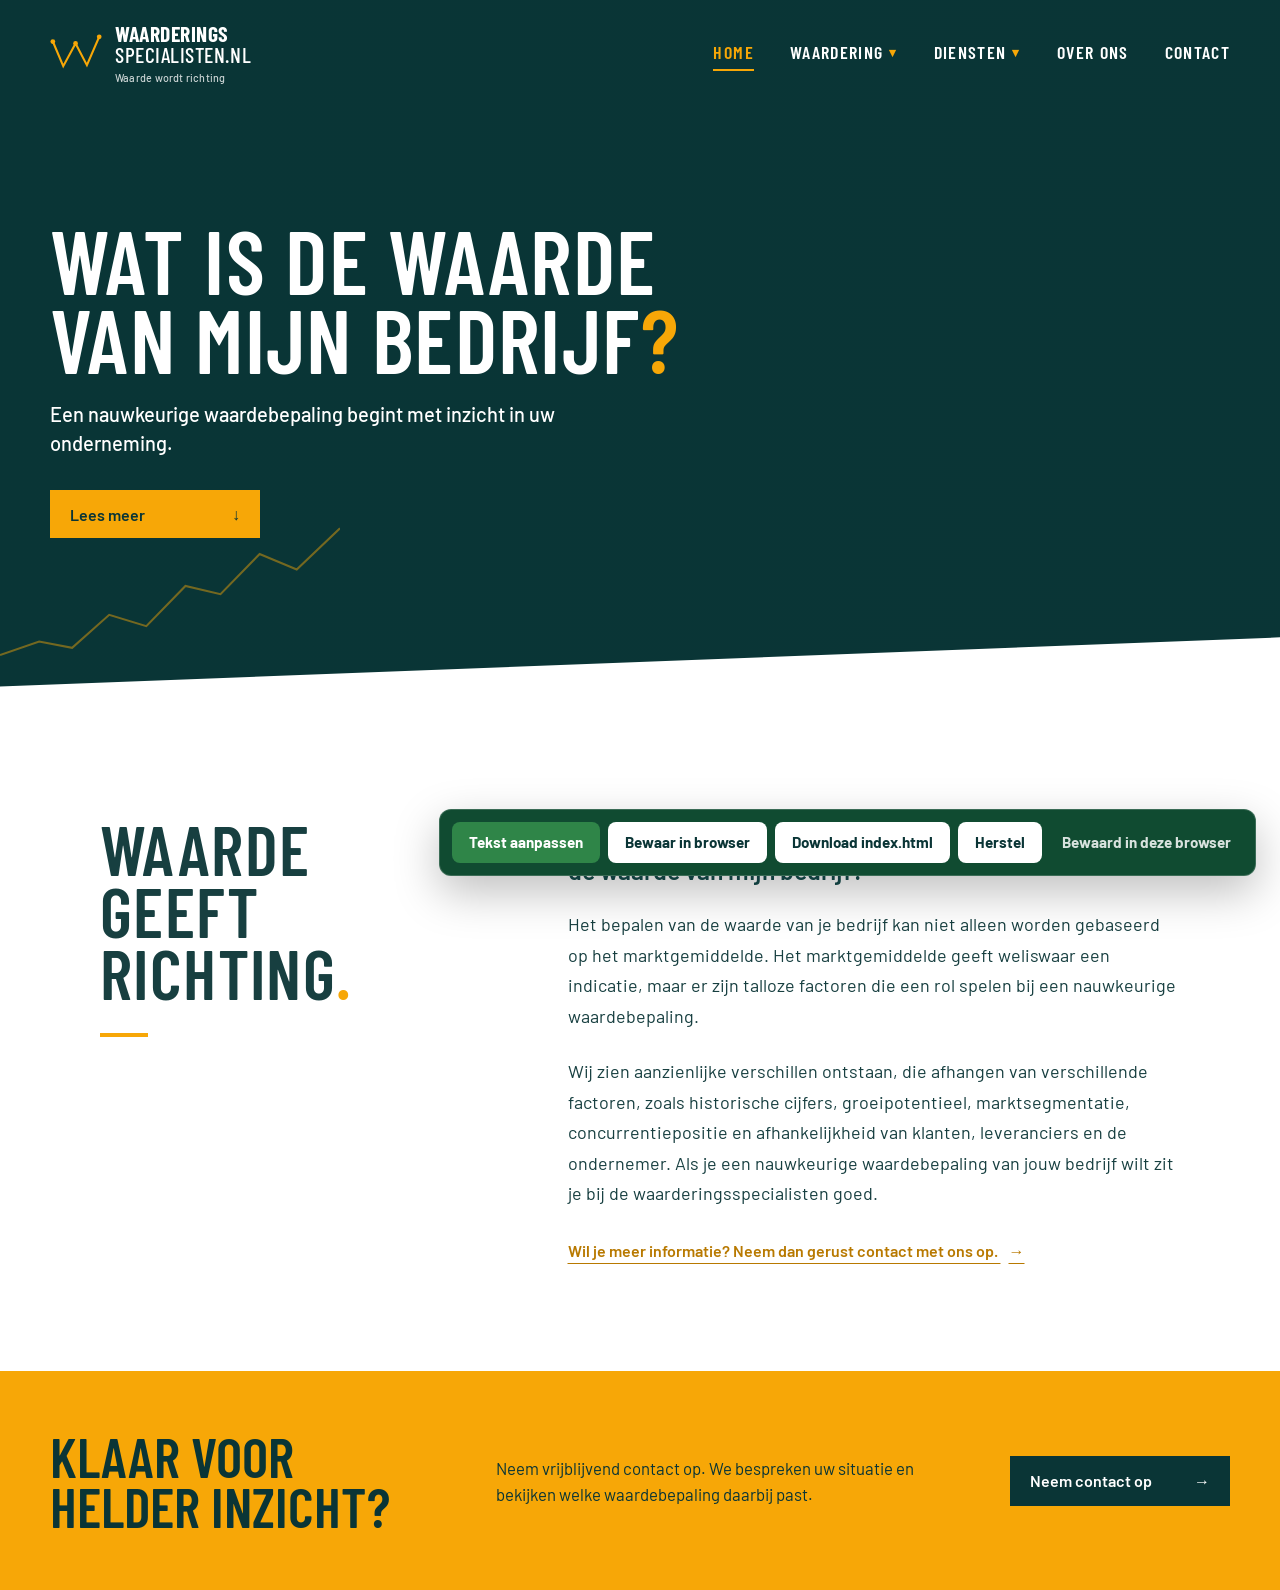
==== index.html @ 6576b776 "Add files via upload" ====
<!doctype html>
<html lang="nl">
<head>
  <meta charset="UTF-8">
  <meta name="viewport" content="width=device-width, initial-scale=1.0">
  <meta name="description" content="Wat is de waarde van mijn bedrijf? Waarderingsspecialisten.nl helpt ondernemers met een nauwkeurige waardebepaling.">
  <title>Waarderingsspecialisten.nl | Wat is de waarde van mijn bedrijf?</title>
  <link rel="preconnect" href="https://fonts.googleapis.com">
  <link rel="preconnect" href="https://fonts.gstatic.com" crossorigin>
  <link href="https://fonts.googleapis.com/css2?family=Barlow:wght@400;500;600;700&family=Barlow+Condensed:wght@500;600;700&display=swap" rel="stylesheet">
  <link rel="stylesheet" href="styles.css">
</head>
<body>
  <header class="site-header">
    <a class="brand" href="#home" aria-label="Waarderingsspecialisten.nl home">
      <svg class="brand-mark" viewBox="0 0 56 42" aria-hidden="true">
        <path d="M3 9 14 35 27 11 39 34 52 4"></path>
        <circle cx="3" cy="9" r="2.5"></circle>
        <circle cx="27" cy="11" r="2.5"></circle>
        <circle cx="52" cy="4" r="2.5"></circle>
      </svg>
      <span class="brand-copy"><strong>WAARDERINGS</strong>SPECIALISTEN.NL<small>Waarde wordt richting</small></span>
    </a>

    <nav class="main-nav" aria-label="Hoofdnavigatie">
      <a class="active" href="#home">Home</a>
      <div class="nav-dropdown">
        <button class="nav-dropdown-toggle" type="button" aria-expanded="false">Waardering <span>▾</span></button>
        <div class="dropdown-menu">
          <a href="aanleiding-waardering.html">Aanleiding waardering</a>
          <a href="waarderen.html">Waarderen</a>
        </div>
      </div>
      <div class="nav-dropdown services-dropdown">
        <button class="nav-dropdown-toggle" type="button" aria-expanded="false">Diensten <span>▾</span></button>
        <div class="dropdown-menu services-menu">
          <div class="submenu-parent">
            <button class="submenu-toggle" type="button" aria-expanded="false">Waardering <span>›</span></button>
            <div class="services-submenu">
              <a href="aanleiding-waardering.html#verkoop">Verkoop onderneming</a>
              <a href="aanleiding-waardering.html#aankoop">Aankoop onderneming</a>
              <a href="aanleiding-waardering.html#overdracht">Bedrijfsoverdracht binnen de familie</a>
              <a href="aanleiding-waardering.html#managementparticipatie">Managementparticipatie</a>
              <a href="aanleiding-waardering.html#echtscheiding">Echtscheiding</a>
              <a href="aanleiding-waardering.html#duurzame-opbrengsten">Duurzame opbrengsten</a>
            </div>
          </div>
          <div class="submenu-parent">
            <button class="submenu-toggle" type="button" aria-expanded="false">Overige diensten <span>›</span></button>
            <div class="services-submenu other-services-submenu">
              <a href="verkoop-onderneming.html">Verkoop onderneming</a>
              <a href="aankoop-onderneming.html">Aankoop onderneming</a>
              <a href="groeiformule-mkb.html">Groeiformule voor het MKB</a>
            </div>
          </div>
          <div class="submenu-parent">
            <button class="submenu-toggle" type="button" aria-expanded="false">Kennissessie <span>›</span></button>
            <div class="services-submenu knowledge-submenu">
              <a href="kennissessie-waardebepaling.html">Waardebepaling</a>
              <a href="kennissessie-verkoop-onderneming.html">Verkoop van onderneming</a>
              <a href="kennissessie-aankoop-onderneming.html">Aankoop van onderneming</a>
              <a href="kennissessie-groeiformule-mkb.html">Groeiformule voor het MKB</a>
            </div>
          </div>
        </div>
      </div>
      <a href="over-ons.html">Over ons</a>
      <a href="#contact">Contact</a>
    </nav>
  </header>

  <main id="home">
    <section class="hero" aria-labelledby="page-title">
      <div class="hero-content">
        <h1 id="page-title">Wat is de waarde<br>van mijn bedrijf<span>?</span></h1>
        <p>Een nauwkeurige waardebepaling begint met inzicht in uw onderneming.</p>
        <a class="hero-button" href="#waardering">Lees meer <span>↓</span></a>
      </div>
      <svg class="hero-chart" viewBox="0 0 330 150" aria-hidden="true"><path d="M0 132 38 119 70 125 106 93 142 104 180 65 214 73 252 34 288 49 330 9"></path></svg>
    </section>

    <section class="valuation" id="waardering">
      <div class="content-grid">
        <div class="section-title">
          <h2>Waarde geeft<br>richting<span>.</span></h2>
          <div class="gold-line"></div>
        </div>

        <div class="text-content">
          <p class="lead">
            Veel ondernemers stellen zich de vraag: "Wat is eigenlijk de waarde van mijn bedrijf?"
          </p>
          <p>
            Het bepalen van de waarde van je bedrijf kan niet alleen worden gebaseerd op het
            marktgemiddelde. Het marktgemiddelde geeft weliswaar een indicatie, maar er zijn talloze
            factoren die een rol spelen bij een nauwkeurige waardebepaling.
          </p>
          <p>
            Wij zien aanzienlijke verschillen ontstaan, die afhangen van verschillende factoren,
            zoals historische cijfers, groeipotentieel, marktsegmentatie, concurrentiepositie en
            afhankelijkheid van klanten, leveranciers en de ondernemer. Als je een nauwkeurige
            waardebepaling van jouw bedrijf wilt zit je bij de waarderingsspecialisten goed.
          </p>
          <a id="contact" class="contact-link" href="mailto:info@waarderingsspecialisten.nl">Wil je meer informatie? Neem dan gerust contact met ons op. <span>→</span></a>
        </div>
      </div>
    </section>

    <section class="contact-band" aria-label="Contact opnemen">
      <div><h2>Klaar voor<br>helder inzicht?</h2></div>
      <p>Neem vrijblijvend contact op. We bespreken uw situatie en bekijken welke waardebepaling daarbij past.</p>
      <a href="mailto:info@waarderingsspecialisten.nl">Neem contact op <span>→</span></a>
    </section>
  </main>
  <script src="script.js"></script>
</body>
</html>
---- styles.css ----
:root {
  --teal: #154c4c;
  --teal-dark: #0a3536;
  --gold: #f7a707;
  --gold-soft: #f2c66d;
  --white: #ffffff;
  --ink: #173f40;
  --body: "Barlow", Arial, sans-serif;
  --display: "Barlow Condensed", "Arial Narrow", sans-serif;
}

* { box-sizing: border-box; }
html { scroll-behavior: smooth; scroll-padding-top: 90px; }
body { margin: 0; min-width: 320px; color: var(--ink); background: var(--white); font-family: var(--body); }

.site-header {
  position: absolute;
  z-index: 10;
  top: 0;
  left: 0;
  right: 0;
  height: 106px;
  display: flex;
  align-items: center;
  justify-content: space-between;
  padding: 0 max(38px, calc((100vw - 1180px) / 2));
}

.brand { display: flex; align-items: center; gap: 12px; color: var(--white); text-decoration: none; }
.brand-mark { width: 53px; fill: none; stroke: var(--gold); stroke-width: 2.2; }
.brand-mark circle { fill: var(--gold); stroke: none; }
.brand-copy { display: flex; flex-direction: column; font: 500 1.35rem/1 var(--display); letter-spacing: .025em; }
.brand-copy strong { font-weight: 700; }
.brand-copy small { margin-top: 7px; color: rgba(255,255,255,.78); font: 500 .67rem/1 var(--body); letter-spacing: .02em; }

.main-nav { display: flex; align-items: center; gap: 36px; }
.main-nav > a, .nav-dropdown-toggle { position: relative; color: var(--white); text-decoration: none; text-transform: uppercase; font: 600 1.12rem/1 var(--display); letter-spacing: .075em; }
.main-nav > a::after, .nav-dropdown-toggle::after { content: ""; position: absolute; left: 0; right: 100%; bottom: -9px; height: 2px; background: var(--gold); transition: right .2s ease; }
.main-nav > a:hover::after, .main-nav > a:focus-visible::after, .main-nav > a.active::after, .nav-dropdown:hover .nav-dropdown-toggle::after, .nav-dropdown:focus-within .nav-dropdown-toggle::after, .nav-dropdown.open .nav-dropdown-toggle::after { right: 0; }
.main-nav a.active { color: var(--gold); }
.nav-dropdown { position: relative; }
.nav-dropdown-toggle { display: flex; align-items: center; gap: 6px; padding: 0; border: 0; background: transparent; cursor: pointer; }
.nav-dropdown-toggle span { color: var(--gold); font-size: .75em; transition: transform .2s ease; }
.nav-dropdown.open .nav-dropdown-toggle span, .nav-dropdown:hover .nav-dropdown-toggle span { transform: rotate(180deg); }
.dropdown-menu { position: absolute; top: calc(100% + 19px); left: -18px; width: 245px; padding: 8px; background: var(--white); box-shadow: 0 16px 42px rgba(3,35,36,.22); opacity: 0; visibility: hidden; transform: translateY(-7px); transition: opacity .18s ease, transform .18s ease, visibility .18s ease; }
.nav-dropdown:hover .dropdown-menu, .nav-dropdown:focus-within .dropdown-menu, .nav-dropdown.open .dropdown-menu { opacity: 1; visibility: visible; transform: translateY(0); }
.dropdown-menu a { display: flex; align-items: center; justify-content: space-between; padding: 13px 12px; color: var(--teal); text-decoration: none; text-transform: none; font: 600 1rem/1.25 var(--body); letter-spacing: 0; }
.dropdown-menu a:hover, .dropdown-menu a:focus-visible { color: var(--white); background: var(--teal); }
.dropdown-menu a::after { content: "→"; color: var(--gold); }
.dropdown-menu .pending { color: #718282; cursor: default; }
.dropdown-menu .pending::after { display: none; }
.dropdown-menu small { font-size: .65rem; font-weight: 500; }
.services-menu { left: -60px; width: 265px; }
.services-dropdown.open > .services-menu, .services-dropdown:hover > .services-menu, .services-dropdown:focus-within > .services-menu { opacity: 1; visibility: visible; transform: translateY(0); }
.submenu-parent { position: relative; }
.submenu-toggle { display: flex; align-items: center; justify-content: space-between; width: 100%; padding: 13px 12px; border: 0; color: var(--teal); background: transparent; cursor: pointer; font: 600 1rem/1.25 var(--body); text-align: left; }
.submenu-toggle span { color: var(--gold); font-size: 1.25rem; transition: transform .2s ease; }
.submenu-toggle:hover, .submenu-toggle:focus-visible, .submenu-parent.submenu-open > .submenu-toggle { color: var(--white); background: var(--teal); }
.submenu-parent.submenu-open > .submenu-toggle span { transform: translateX(3px); }
.services-submenu { position: absolute; z-index: 2; top: -8px; left: calc(100% + 8px); width: 330px; padding: 8px; background: var(--teal-dark); box-shadow: 0 16px 42px rgba(3,35,36,.28); opacity: 0; visibility: hidden; transform: translateX(-8px); transition: opacity .18s ease, transform .18s ease, visibility .18s ease; }
.submenu-parent:hover .services-submenu, .submenu-parent:focus-within .services-submenu, .submenu-parent.submenu-open .services-submenu { opacity: 1; visibility: visible; transform: translateX(0); }
.services-submenu a { color: var(--white); }
.services-submenu a:hover, .services-submenu a:focus-visible { color: var(--teal-dark); background: var(--gold); }
.services-submenu a::after { color: var(--gold); }
.services-submenu a:hover::after, .services-submenu a:focus-visible::after { color: var(--teal-dark); }
.services-submenu .future-link { color: var(--white); cursor: default; }
.services-submenu .future-link::after { display: none; }
.services-submenu .future-link:hover, .services-submenu .future-link:focus-visible { color: var(--white); background: transparent; }
.dropdown-menu .menu-text-item { color: var(--teal); }

.hero {
  min-height: 700px;
  position: relative;
  display: flex;
  align-items: center;
  overflow: hidden;
  color: var(--white);
  background-color: var(--teal-dark);
  background-image: linear-gradient(90deg, rgba(9,53,54,.94) 0%, rgba(9,53,54,.74) 42%, rgba(9,53,54,.22) 74%), url("assets/hero-advisory.png");
  background-size: cover;
  background-position: center;
}
.hero::after { content: ""; position: absolute; z-index: 2; left: -2%; right: -2%; bottom: -54px; height: 92px; background: var(--white); transform: rotate(-2.2deg); }
.hero-content { position: relative; z-index: 3; width: min(1180px, calc(100% - 76px)); margin: 58px auto 0; }
.hero h1 { max-width: 730px; margin: 0 0 22px; font: 600 clamp(4.8rem, 7vw, 7.2rem)/.88 var(--display); text-transform: uppercase; letter-spacing: .015em; }
.hero h1 span { color: var(--gold); }
.hero p { max-width: 510px; margin: 0 0 32px; font-size: 1.26rem; line-height: 1.45; font-weight: 500; }
.hero-button { display: inline-flex; align-items: center; justify-content: space-between; min-width: 210px; padding: 14px 20px; color: var(--teal-dark); background: var(--gold); text-decoration: none; font-weight: 600; transition: transform .2s ease, background .2s ease; }
.hero-button:hover, .hero-button:focus-visible { transform: translateY(-2px); background: var(--gold-soft); }
.hero-chart { position: absolute; z-index: 1; left: 0; bottom: 26px; width: 340px; opacity: .45; }
.hero-chart path { fill: none; stroke: var(--gold); stroke-width: 2; }

.valuation { padding: 118px 0 110px; background: var(--white); }
.content-grid { display: grid; grid-template-columns: .75fr 1.25fr; gap: 100px; width: min(1080px, calc(100% - 76px)); margin: 0 auto; }
.section-title h2 { margin: 0; font: 600 clamp(3.8rem, 5.4vw, 5.5rem)/.9 var(--display); text-transform: uppercase; letter-spacing: .02em; }
.section-title h2 span { color: var(--gold); }
.gold-line { width: 48px; height: 4px; margin-top: 28px; background: var(--gold); }
.text-content { max-width: 680px; }
.text-content p { margin: 0 0 25px; font-size: 1.12rem; line-height: 1.7; }
.text-content .lead { margin-bottom: 22px; color: var(--teal); font-size: 1.55rem; line-height: 1.4; font-weight: 600; }
.contact-link { display: inline-block; margin-top: 8px; color: #b87900; font-weight: 600; text-decoration: underline; text-decoration-thickness: 1px; text-underline-offset: 6px; }
.contact-link span { margin-left: 8px; }

.about-story {
  position: relative;
  overflow: hidden;
  padding: 122px 38px 116px;
  background: #f8faf8;
}
.about-story::before {
  content: "";
  position: absolute;
  left: -90px;
  top: 76px;
  width: 290px;
  height: 290px;
  border: 2px solid rgba(247,167,7,.35);
  transform: rotate(12deg);
}
.about-story-grid, .founder-grid {
  position: relative;
  z-index: 1;
  display: grid;
  grid-template-columns: 1.08fr .92fr;
  gap: 78px;
  align-items: center;
  width: min(1180px, 100%);
  margin: 0 auto;
}
.about-kicker {
  margin: 0 0 18px;
  color: var(--gold);
  font: 700 .86rem/1 var(--body);
  letter-spacing: .18em;
  text-transform: uppercase;
}
.about-copy h1, .about-copy h2, .founder-copy h2 {
  margin: 0 0 24px;
  color: var(--teal);
  font: 600 clamp(3.6rem, 5.2vw, 5.4rem)/.9 var(--display);
  letter-spacing: .02em;
  text-transform: uppercase;
}
.about-copy h1 span, .about-copy h2 span, .founder-copy h2 span { color: var(--gold); }
.about-subtitle {
  margin: 0 0 28px;
  color: var(--teal-dark);
  font-size: 1.42rem;
  line-height: 1.45;
}
.about-copy p:not(.about-kicker):not(.about-subtitle), .founder-copy p:not(.about-kicker) {
  margin: 0 0 22px;
  font-size: 1.1rem;
  line-height: 1.72;
}
.about-copy p:last-child, .founder-copy p:last-child { margin-bottom: 0; }
.about-photo, .founder-photo {
  position: relative;
  margin: 0;
}
.about-photo::before, .founder-photo::before {
  content: "";
  position: absolute;
  inset: 24px -18px -18px 24px;
  z-index: -1;
  background: var(--gold);
}
.about-photo img, .founder-photo img {
  display: block;
  width: 100%;
  aspect-ratio: 16 / 9;
  object-fit: cover;
  border-radius: 22px;
  box-shadow: 0 24px 60px rgba(6,38,39,.16);
}
.founder-story {
  position: relative;
  overflow: hidden;
  padding: 116px 38px 124px;
  color: var(--white);
  background: var(--teal-dark);
}
.founder-story::after {
  content: "";
  position: absolute;
  right: -105px;
  bottom: -135px;
  width: 420px;
  height: 260px;
  border: 2px solid rgba(247,167,7,.42);
  transform: rotate(-10deg);
}
.founder-grid { grid-template-columns: .92fr 1.08fr; }
.founder-copy h2 { color: var(--white); }
.founder-copy p:not(.about-kicker) { color: rgba(255,255,255,.86); }
.founder-photo::before { inset: -18px 24px 24px -18px; }

.edit-toolbar {
  position: fixed;
  right: 24px;
  bottom: 24px;
  z-index: 100;
  display: flex;
  align-items: center;
  flex-wrap: wrap;
  gap: 8px;
  max-width: calc(100vw - 48px);
  padding: 12px;
  border: 1px solid rgba(255,255,255,.18);
  border-radius: 12px;
  background: #104b31;
  box-shadow: 0 16px 45px rgba(0,0,0,.25);
  backdrop-filter: blur(10px);
}
.edit-toolbar button {
  border: 0;
  border-radius: 8px;
  padding: 13px 17px;
  color: var(--teal-dark);
  background: var(--white);
  font: 700 .95rem/1 var(--body);
  cursor: pointer;
}
.edit-toolbar .edit-toggle {
  color: var(--white);
  background: #2f8548;
}
.edit-toolbar button.secondary {
  color: var(--teal-dark);
  background: var(--white);
}
.edit-toolbar button:hover, .edit-toolbar button:focus-visible {
  transform: translateY(-1px);
}
.edit-status {
  padding: 0 12px;
  color: rgba(255,255,255,.84);
  font-size: .95rem;
  font-weight: 700;
  white-space: nowrap;
}
body.edit-mode [data-edit-key] {
  outline: 2px dashed rgba(247,167,7,.78);
  outline-offset: 6px;
  cursor: text;
}
body.edit-mode [data-edit-key]:focus {
  outline-style: solid;
  background: rgba(247,167,7,.08);
}
body.edit-mode .edit-toolbar .edit-toggle {
  color: var(--white);
  background: #2f8548;
}

.contact-band { display: grid; grid-template-columns: .85fr 1fr auto; align-items: center; gap: 65px; padding: 60px max(38px, calc((100vw - 1180px) / 2)); color: var(--teal-dark); background: var(--gold); }
.contact-band h2 { margin: 0; font: 600 3.5rem/.88 var(--display); text-transform: uppercase; }
.contact-band p { max-width: 470px; margin: 0; font-size: 1.05rem; line-height: 1.55; }
.contact-band > a { display: inline-flex; justify-content: space-between; gap: 34px; min-width: 220px; padding: 15px 20px; color: var(--white); background: var(--teal-dark); text-decoration: none; font-weight: 600; }

/* Aanleiding waardering */
.subpage .site-header { position: relative; background: var(--teal-dark); }
.subpage .brand { flex-shrink: 0; }
.subpage .nav-dropdown-toggle.active { color: var(--gold); }
.reason-intro { position: relative; overflow: hidden; padding: 105px 38px 115px; color: var(--white); background: var(--teal); }
.reason-intro::before { content: ""; position: absolute; right: -70px; bottom: -135px; width: 520px; height: 320px; opacity: .16; border: 2px solid var(--gold); transform: rotate(-12deg); }
.reason-intro-inner { position: relative; z-index: 1; width: min(980px, 100%); margin: 0 auto; }
.reason-intro h1 { margin: 0 0 35px; color: var(--gold); font: 600 clamp(4rem, 6vw, 6rem)/.92 var(--display); text-transform: uppercase; letter-spacing: .02em; }
.reason-intro p { max-width: 900px; margin: 0; font-size: clamp(1.25rem, 2vw, 1.65rem); line-height: 1.55; }
.reasons { background: var(--white); }
.reason-row { padding: 76px 38px; }
.reason-row.dark { color: var(--white); background: var(--teal); }
.reason-row.light { color: var(--ink); background: var(--white); }
.reason-row-inner { display: grid; grid-template-columns: 180px 1fr; gap: 55px; align-items: start; width: min(1040px, 100%); margin: 0 auto; }
.reason-number { color: var(--gold); font: 500 6rem/.8 var(--display); opacity: .9; }
.reason-copy h2 { margin: 0 0 20px; font: 600 clamp(2.5rem, 4vw, 4rem)/.95 var(--display); text-transform: uppercase; letter-spacing: .015em; }
.reason-copy p { max-width: 790px; margin: 0; font-size: 1.18rem; line-height: 1.65; }
.reason-row.light .reason-copy h2 { color: var(--teal); }
.reason-row.dark .reason-copy h2 { color: var(--gold); }
.reason-row:nth-child(even) .reason-row-inner { grid-template-columns: 1fr 180px; }
.reason-row:nth-child(even) .reason-number { grid-column: 2; grid-row: 1; text-align: right; }
.reason-row:nth-child(even) .reason-copy { grid-column: 1; grid-row: 1; }
.subpage-footer { display: grid; grid-template-columns: 1fr auto; align-items: center; gap: 40px; padding: 55px max(38px, calc((100vw - 1040px) / 2)); color: var(--teal-dark); background: var(--gold); }
.subpage-footer h2 { margin: 0; font: 600 3.2rem/.9 var(--display); text-transform: uppercase; }
.subpage-footer a { display: inline-flex; gap: 32px; padding: 15px 20px; color: var(--white); background: var(--teal-dark); text-decoration: none; font-weight: 600; }

/* Waarderen */
.valuing-intro { position: relative; overflow: hidden; padding: 105px 38px 115px; background: var(--white); }
.valuing-intro::after { content: ""; position: absolute; left: -110px; bottom: -150px; width: 430px; height: 260px; opacity: .1; border: 2px solid var(--gold); transform: rotate(12deg); }
.valuing-grid { position: relative; z-index: 1; display: grid; grid-template-columns: 1fr 1fr; gap: 82px; align-items: center; width: min(1180px, 100%); margin: 0 auto; }
.valuing-copy h1 { margin: 0 0 27px; color: var(--teal); font: 600 clamp(4.2rem, 6vw, 6rem)/.92 var(--display); text-transform: uppercase; letter-spacing: .02em; }
.valuing-copy h1 span { color: var(--gold); }
.valuing-copy .gold-line { margin: 0 0 32px; }
.valuing-copy p { margin: 0 0 24px; font-size: 1.08rem; line-height: 1.68; }
.valuing-copy p:last-of-type { margin-bottom: 0; }
.dcf-link { color: #ad7300; font-weight: 600; text-decoration: underline; text-decoration-thickness: 2px; text-underline-offset: 4px; }
.dcf-link:hover, .dcf-link:focus-visible { color: var(--teal); }
.valuing-image { position: relative; }
.valuing-image::before { content: ""; position: absolute; z-index: -1; left: 24px; right: -20px; top: 24px; bottom: -20px; background: var(--gold); }
.valuing-image img { display: block; width: 100%; aspect-ratio: 4 / 3; object-fit: cover; }
.image-caption { display: block; margin-top: 30px; color: #667878; font-size: .82rem; }
.why-valuing { position: relative; padding: 105px 38px 110px; background-image: linear-gradient(rgba(255,255,255,.92), rgba(255,255,255,.92)), url("assets/hero-advisory.png"); background-size: cover; background-position: center; }
.why-valuing::before { content: ""; position: absolute; inset: 20px; border: 1px solid rgba(21,76,76,.12); pointer-events: none; }
.why-valuing-inner { position: relative; width: min(980px, 100%); margin: 0 auto; }
.why-valuing h2 { margin: 0; color: var(--teal); font: 600 clamp(3.8rem, 5vw, 5.2rem)/.92 var(--display); text-align: center; text-transform: uppercase; }
.why-valuing h2 span { color: var(--gold); }
.why-valuing .gold-line { margin: 27px auto 42px; }
.why-valuing p { margin: 0 0 27px; font-size: 1.18rem; line-height: 1.7; }
.why-valuing p:last-child { margin-bottom: 0; }
.why-valuing a { color: #9b6800; font-weight: 600; text-decoration: underline; text-decoration-thickness: 2px; text-underline-offset: 4px; }
.why-valuing a:hover, .why-valuing a:focus-visible { color: var(--teal); }
.reason-row { scroll-margin-top: 100px; }
.dcf-section { scroll-margin-top: 90px; overflow: hidden; color: var(--ink); background: var(--white); }
.dcf-heading { display: flex; align-items: flex-end; justify-content: space-between; gap: 50px; padding: 85px max(38px, calc((100vw - 1180px) / 2)); color: var(--white); background: var(--teal-dark); }
.dcf-section h2 { max-width: 760px; margin: 0; font: 600 clamp(4rem, 6vw, 6.2rem)/.86 var(--display); text-transform: uppercase; letter-spacing: .015em; }
.dcf-section h2 span { color: var(--gold); }
.back-to-intro { display: inline-flex; align-items: center; gap: 12px; flex: 0 0 auto; padding: 15px 19px; color: var(--teal-dark); background: var(--gold); font-weight: 600; text-decoration: none; transition: transform .2s ease, background .2s ease; }
.back-to-intro:hover, .back-to-intro:focus-visible { transform: translateY(-2px); background: var(--gold-soft); }
.back-to-intro span { font-size: 1.2rem; }
.dcf-story { display: grid; grid-template-columns: 1fr 1fr; gap: 82px; align-items: center; width: min(1180px, calc(100% - 76px)); margin: 0 auto; padding: 105px 0; }
.dcf-story-two { background: #eef3f2; box-shadow: 0 0 0 100vmax #eef3f2; clip-path: inset(0 -100vmax); }
.dcf-copy { position: relative; z-index: 1; }
.dcf-number { margin: 0 0 12px !important; color: var(--gold); font: 500 4.8rem/.75 var(--display); }
.dcf-copy h3 { margin: 0; color: var(--teal); font: 600 clamp(2.8rem, 4.2vw, 4.2rem)/.92 var(--display); text-transform: uppercase; letter-spacing: .015em; }
.dcf-copy .gold-line { margin: 24px 0 32px; }
.dcf-copy p { margin: 0 0 22px; font-size: 1.08rem; line-height: 1.65; }
.dcf-copy p:last-child { margin-bottom: 0; }
.dcf-image { position: relative; z-index: 1; margin: 0; }
.dcf-image::before { content: ""; position: absolute; z-index: -1; top: 22px; left: 22px; right: -18px; bottom: -18px; background: var(--gold); }
.dcf-story-two .dcf-image::before { left: -18px; right: 22px; }
.dcf-image img { display: block; width: 100%; aspect-ratio: 4 / 3; object-fit: cover; }
.dcf-return { display: flex; justify-content: center; padding: 42px 38px; background: var(--gold); }
.dcf-return a { display: inline-flex; align-items: center; gap: 12px; color: var(--white); background: var(--teal-dark); padding: 15px 20px; font-weight: 600; text-decoration: none; }
.dcf-return a:hover, .dcf-return a:focus-visible { color: var(--gold); }

/* Verkoop onderneming */
.sale-intro { position: relative; overflow: hidden; padding: 105px 38px 120px; background: var(--white); }
.sale-intro::after { content: ""; position: absolute; left: -120px; bottom: -175px; width: 460px; height: 280px; border: 2px solid var(--gold); opacity: .1; transform: rotate(12deg); }
.sale-intro-grid { position: relative; z-index: 1; display: grid; grid-template-columns: 1fr 1fr; gap: 82px; align-items: center; width: min(1180px, 100%); margin: 0 auto; }
.sale-copy h1 { margin: 0; color: var(--teal); font: 600 clamp(4.2rem, 6vw, 6rem)/.88 var(--display); text-transform: uppercase; letter-spacing: .015em; }
.sale-copy h1 span { color: var(--gold); }
.sale-copy .gold-line { margin: 27px 0 34px; }
.sale-copy p { margin: 0 0 23px; font-size: 1.08rem; line-height: 1.66; }
.sale-copy p:last-child { margin-bottom: 0; }
.sale-copy .straval-link { color: var(--teal); font-weight: 600; text-decoration-color: var(--gold); text-decoration-thickness: 2px; text-underline-offset: 4px; }
.sale-copy .straval-link:hover, .sale-copy .straval-link:focus-visible { color: #a16b00; }
.sale-image { position: relative; z-index: 1; margin: 0; }
.sale-image::before { content: ""; position: absolute; z-index: -1; left: 24px; right: -20px; top: 24px; bottom: 32px; background: var(--gold); }
.sale-image img { display: block; width: 100%; aspect-ratio: 4 / 3; object-fit: cover; }
.sale-image figcaption { margin-top: 29px; color: #667878; font-size: .82rem; }
.sale-process { padding: 110px 38px 115px; color: var(--white); background: var(--teal-dark); }
.sale-process-heading { display: grid; grid-template-columns: .8fr 1.2fr; gap: 90px; align-items: start; width: min(1080px, 100%); margin: 0 auto 75px; }
.sale-process-heading h2 { margin: 0; font: 600 clamp(3.8rem, 5.3vw, 5.4rem)/.88 var(--display); text-transform: uppercase; letter-spacing: .015em; }
.sale-process-heading h2 span { color: var(--gold); }
.sale-process-heading p { margin: 0; color: rgba(255,255,255,.86); font-size: 1.18rem; line-height: 1.7; }
.process-timeline { position: relative; width: min(940px, 100%); margin: 0 auto; padding: 0; list-style: none; }
.process-timeline::before { content: ""; position: absolute; top: 0; bottom: 0; left: 50px; width: 2px; background: rgba(247,167,7,.42); }
.process-timeline li { position: relative; display: grid; grid-template-columns: 125px 1fr; gap: 35px; padding: 38px 0 42px; border-bottom: 1px solid rgba(255,255,255,.14); }
.process-timeline li:last-child { border-bottom: 0; }
.process-number { position: relative; z-index: 1; display: grid; place-items: center; width: 102px; height: 102px; color: var(--teal-dark); background: var(--gold); font: 600 2rem/1 var(--display); }
.process-timeline h3 { margin: 0 0 13px; color: var(--gold); font: 600 clamp(2.1rem, 3.4vw, 3.2rem)/.95 var(--display); text-transform: uppercase; letter-spacing: .02em; }
.process-timeline p { max-width: 760px; margin: 0; color: rgba(255,255,255,.86); font-size: 1.08rem; line-height: 1.65; }
.growth-page .sale-copy h1 { font-size: clamp(3.7rem, 5.6vw, 5.55rem); }

/* Kennissessie waardebepaling */
.session-page .sale-copy h1 { font-size: clamp(3.6rem, 5.4vw, 5.35rem); }
.session-intro-link { color: var(--teal); font-weight: 600; text-decoration-color: var(--gold); text-decoration-thickness: 2px; text-underline-offset: 4px; }
.session-intro-link:hover, .session-intro-link:focus-visible { color: #a16b00; }
.session-details { padding: 105px 38px; color: var(--white); background: var(--teal-dark); }
.session-details-grid { display: grid; grid-template-columns: 1fr 1fr; gap: 90px; width: min(1080px, 100%); margin: 0 auto; }
.session-detail { padding-top: 25px; border-top: 3px solid var(--gold); }
.session-detail h2 { margin: 0 0 24px; color: var(--gold); font: 600 clamp(2.8rem, 4.5vw, 4.4rem)/.92 var(--display); text-transform: uppercase; letter-spacing: .02em; }
.session-detail p { margin: 0; color: rgba(255,255,255,.88); font-size: 1.16rem; line-height: 1.7; }
.session-detail a { color: var(--gold); font-weight: 600; text-underline-offset: 4px; }
.session-detail a:hover, .session-detail a:focus-visible { color: var(--gold-soft); }
.session-register { display: flex; align-items: center; justify-content: space-between; gap: 45px; padding: 62px max(38px, calc((100vw - 1080px) / 2)); color: var(--teal-dark); background: var(--gold); }
.session-register h2 { margin: 0 0 8px; font: 600 clamp(2.7rem, 4.2vw, 4.2rem)/.92 var(--display); text-transform: uppercase; }
.session-register p { margin: 0; font-size: 1.08rem; line-height: 1.55; }
.session-register-button { flex: 0 0 auto; display: inline-flex; align-items: center; justify-content: center; min-width: 170px; padding: 16px 24px; border: 2px solid var(--teal-dark); color: var(--white); background: var(--teal-dark); font-weight: 700; text-decoration: none; transition: color .2s ease, background .2s ease, transform .2s ease; }
.session-register-button:hover, .session-register-button:focus-visible { color: var(--teal-dark); background: transparent; transform: translateY(-2px); }

@media (max-width: 1350px) and (min-width: 981px) {
  .services-submenu { right: calc(100% + 8px); left: auto; transform: translateX(8px); }
  .submenu-parent:hover .services-submenu, .submenu-parent:focus-within .services-submenu, .submenu-parent.submenu-open .services-submenu { transform: translateX(0); }
}

@media (max-width: 980px) {
  .site-header { height: auto; min-height: 100px; align-items: flex-start; flex-direction: column; gap: 20px; padding-top: 24px; }
  .main-nav { flex-wrap: wrap; gap: 15px 25px; }
  .dropdown-menu { left: 0; }
  .hero { min-height: 760px; padding-top: 130px; background-position: 62% center; }
  .content-grid { grid-template-columns: 1fr; gap: 45px; }
  .about-story-grid, .founder-grid { grid-template-columns: 1fr; gap: 52px; }
  .founder-photo { grid-row: 2; }
  .founder-copy { grid-row: 1; }
  .contact-band { grid-template-columns: 1fr; gap: 25px; }
  .contact-band > a { width: fit-content; }
  .subpage .site-header { padding-bottom: 24px; }
  .reason-intro { padding-top: 90px; }
  .valuing-grid, .dcf-story { grid-template-columns: 1fr; }
  .sale-intro-grid, .sale-process-heading { grid-template-columns: 1fr; }
  .session-details-grid { grid-template-columns: 1fr; gap: 60px; }
  .valuing-grid { gap: 65px; }
  .sale-intro-grid { gap: 65px; }
  .sale-process-heading { gap: 35px; }
  .dcf-heading { align-items: flex-start; flex-direction: column; }
  .dcf-story { gap: 58px; }
  .dcf-story-two .dcf-copy { grid-row: 1; }
  .dcf-story-two .dcf-image { grid-row: 2; }
  .why-valuing { padding-top: 90px; }
}

@media (max-width: 620px) {
  .site-header { padding: 18px; }
  .brand-mark { width: 42px; }
  .brand-copy { font-size: 1.05rem; }
  .main-nav { gap: 13px 18px; }
  .main-nav > a, .nav-dropdown-toggle { font-size: .94rem; }
  .dropdown-menu { position: fixed; z-index: 50; top: 142px; left: 18px; right: 18px; width: auto; }
  .services-menu { max-height: calc(100vh - 162px); overflow-y: auto; }
  .services-submenu { position: static; width: auto; max-height: 0; padding: 0 8px; box-shadow: none; opacity: 1; visibility: visible; overflow: hidden; transform: none; transition: max-height .25s ease, padding .25s ease; }
  .submenu-parent:hover .services-submenu, .submenu-parent:focus-within .services-submenu { max-height: 0; padding-top: 0; padding-bottom: 0; }
  .submenu-parent.submenu-open .services-submenu { max-height: 460px; padding-top: 8px; padding-bottom: 8px; }
  .submenu-parent.submenu-open > .submenu-toggle span { transform: rotate(90deg); }
  .hero { min-height: 690px; background-position: 67% center; }
  .hero-content { width: calc(100% - 36px); margin-top: 90px; }
  .hero h1 { font-size: 4rem; }
  .hero p { max-width: 310px; font-size: 1.05rem; }
  .valuation { padding: 80px 0 75px; }
  .content-grid { width: calc(100% - 36px); }
  .section-title h2 { font-size: 3.7rem; }
  .text-content .lead { font-size: 1.3rem; }
  .text-content p { font-size: 1rem; }
  .contact-band { padding: 48px 18px; }
  .contact-band h2 { font-size: 3rem; }
  .about-story, .founder-story { padding: 78px 18px 86px; }
  .about-copy h1, .about-copy h2, .founder-copy h2 { font-size: clamp(2.65rem, 8vw, 3.15rem); }
  .about-subtitle { font-size: 1.2rem; }
  .about-copy p:not(.about-kicker):not(.about-subtitle), .founder-copy p:not(.about-kicker) { font-size: 1rem; }
  .about-photo::before, .founder-photo::before { inset: 14px -10px -10px 14px; }
  .founder-photo::before { inset: -10px 14px 14px -10px; }
  .reason-intro { padding: 75px 18px 82px; }
  .reason-intro h1 { font-size: 3.7rem; }
  .reason-intro p { font-size: 1.12rem; }
  .reason-row { padding: 58px 18px; }
  .reason-row-inner, .reason-row:nth-child(even) .reason-row-inner { grid-template-columns: 1fr; gap: 24px; }
  .reason-row:nth-child(even) .reason-number, .reason-row:nth-child(even) .reason-copy { grid-column: 1; grid-row: auto; text-align: left; }
  .reason-number { font-size: 4.5rem; }
  .reason-copy h2 { font-size: 2.8rem; }
  .reason-copy p { font-size: 1.05rem; }
  .subpage-footer { grid-template-columns: 1fr; padding: 45px 18px; }
  .subpage-footer h2 { font-size: 2.7rem; }
  .valuing-intro { padding: 74px 18px 90px; }
  .valuing-grid { gap: 48px; }
  .valuing-copy h1 { font-size: 3.8rem; }
  .valuing-copy p { font-size: 1rem; }
  .valuing-image::before { left: 12px; right: -10px; top: 12px; bottom: -10px; }
  .why-valuing { padding: 75px 18px 80px; }
  .why-valuing::before { inset: 10px; }
  .why-valuing h2 { font-size: 3.5rem; text-align: left; }
  .why-valuing .gold-line { margin-left: 0; }
  .why-valuing p { font-size: 1.05rem; }
  .dcf-heading { gap: 30px; padding: 65px 18px; }
  .dcf-section h2 { font-size: 3.55rem; }
  .back-to-intro { width: 100%; justify-content: space-between; }
  .dcf-story { width: calc(100% - 36px); padding: 78px 0; gap: 46px; }
  .dcf-number { font-size: 4rem; }
  .dcf-copy h3 { font-size: 3rem; }
  .dcf-copy p { font-size: 1rem; }
  .dcf-image::before { top: 12px; left: 12px; right: -9px; bottom: -9px; }
  .dcf-story-two .dcf-image::before { left: -9px; right: 12px; }
  .dcf-return { padding: 35px 18px; }
  .sale-intro { padding: 74px 18px 90px; }
  .session-page .sale-copy h1 { font-size: clamp(2.6rem, 13vw, 3.6rem); }
  .session-details { padding: 78px 18px; }
  .session-register { align-items: flex-start; flex-direction: column; padding: 54px 18px; }
  .sale-intro-grid { gap: 48px; }
  .sale-copy h1 { font-size: 3.75rem; }
  .sale-copy p { font-size: 1rem; }
  .sale-image::before { left: 12px; right: -10px; top: 12px; bottom: 25px; }
  .sale-process { padding: 78px 18px 82px; }
  .sale-process-heading { margin-bottom: 45px; }
  .sale-process-heading h2 { font-size: 3.5rem; }
  .sale-process-heading p { font-size: 1.05rem; }
  .process-timeline::before { left: 34px; }
  .process-timeline li { grid-template-columns: 72px 1fr; gap: 20px; padding: 28px 0 33px; }
  .process-timeline li > div { min-width: 0; }
  .process-number { width: 70px; height: 70px; font-size: 1.55rem; }
  .process-timeline h3 { overflow-wrap: anywhere; font-size: clamp(1.95rem, 8vw, 2.35rem); }
  .process-timeline p { font-size: 1rem; }
}

@media (prefers-reduced-motion: reduce) {
  html { scroll-behavior: auto; }
  *, *::before, *::after { transition: none !important; }
}
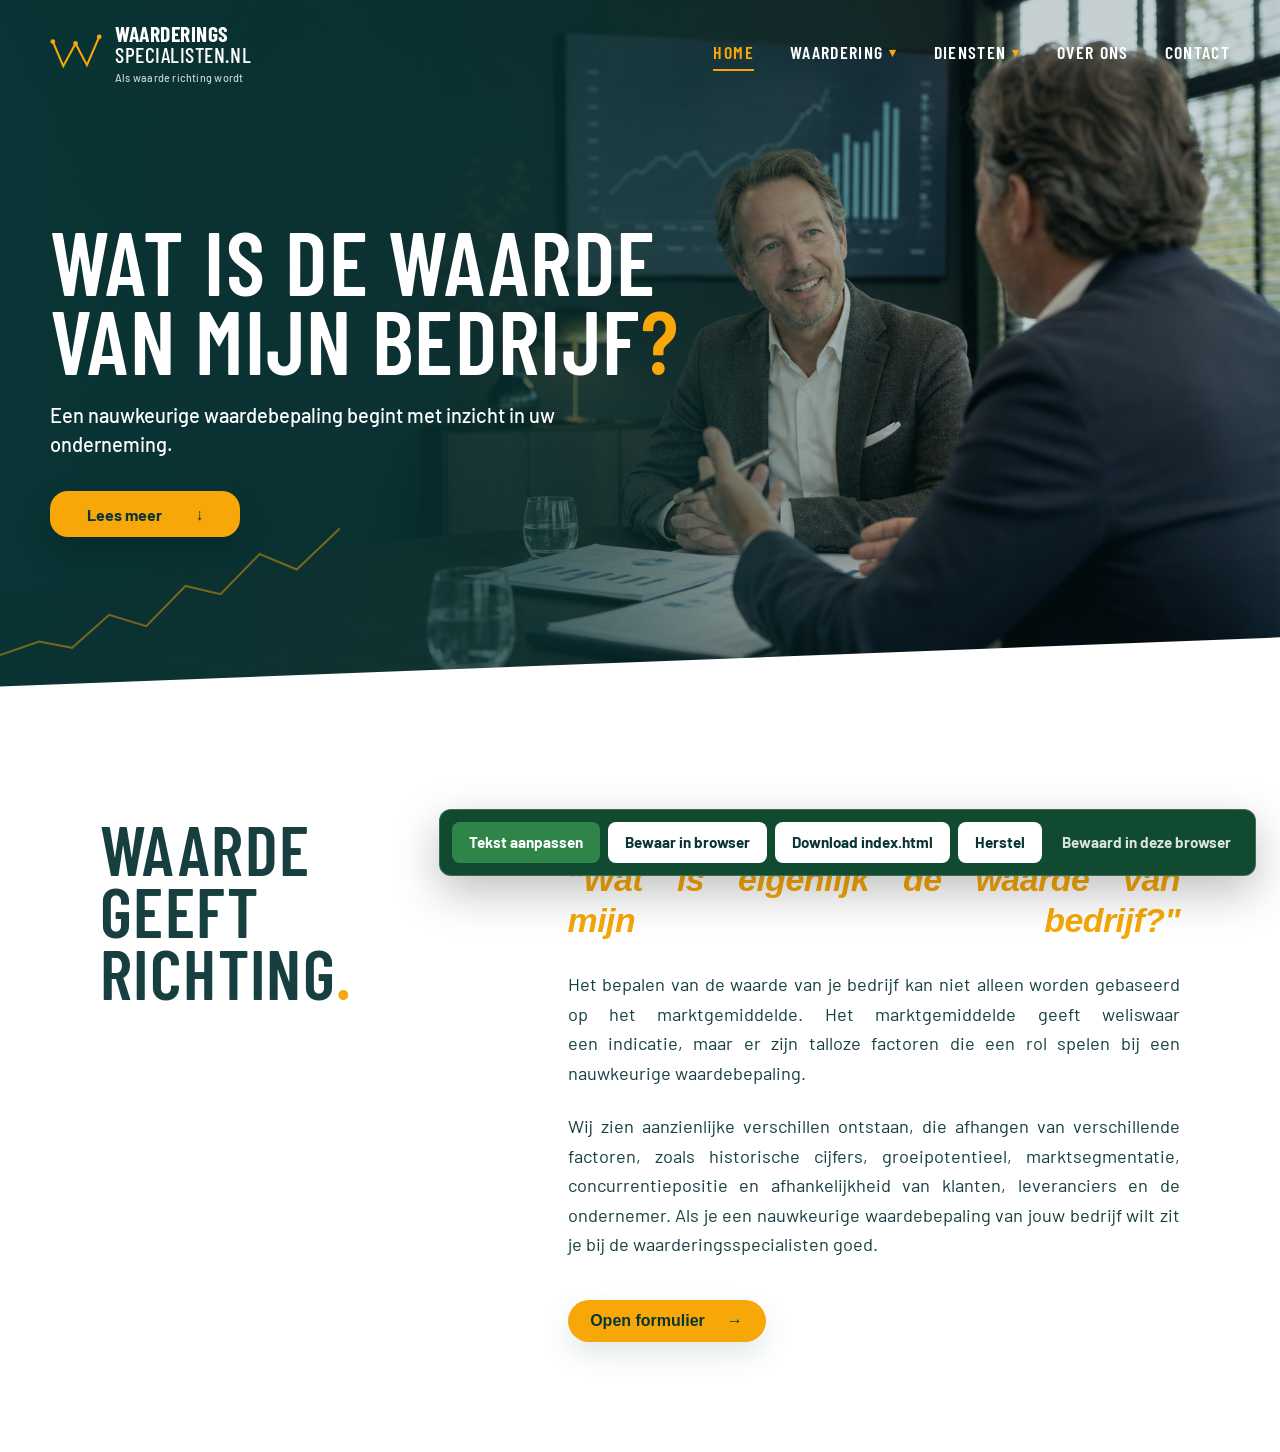
==== commit cf344750: "Add files via upload Update homepage, contactformulier en nieuwe pay-off" ====
--- a/index.html
+++ b/index.html
@@ -19,7 +19,7 @@
         <circle cx="27" cy="11" r="2.5"></circle>
         <circle cx="52" cy="4" r="2.5"></circle>
       </svg>
-      <span class="brand-copy"><strong>WAARDERINGS</strong>SPECIALISTEN.NL<small>Waarde wordt richting</small></span>
+      <span class="brand-copy"><strong>WAARDERINGS</strong>SPECIALISTEN.NL<small>Als waarde richting wordt</small></span>
     </a>
 
     <nav class="main-nav" aria-label="Hoofdnavigatie">
@@ -65,7 +65,7 @@
         </div>
       </div>
       <a href="over-ons.html">Over ons</a>
-      <a href="#contact">Contact</a>
+      <a href="contact.html">Contact</a>
     </nav>
   </header>
 
@@ -83,12 +83,11 @@
       <div class="content-grid">
         <div class="section-title">
           <h2>Waarde geeft<br>richting<span>.</span></h2>
-          <div class="gold-line"></div>
         </div>
 
         <div class="text-content">
           <p class="lead">
-            Veel ondernemers stellen zich de vraag: "Wat is eigenlijk de waarde van mijn bedrijf?"
+            Veel ondernemers stellen zich de vraag: <span>"Wat is eigenlijk de waarde van mijn bedrijf?"</span>
           </p>
           <p>
             Het bepalen van de waarde van je bedrijf kan niet alleen worden gebaseerd op het
@@ -99,17 +98,11 @@
             Wij zien aanzienlijke verschillen ontstaan, die afhangen van verschillende factoren,
             zoals historische cijfers, groeipotentieel, marktsegmentatie, concurrentiepositie en
             afhankelijkheid van klanten, leveranciers en de ondernemer. Als je een nauwkeurige
-            waardebepaling van jouw bedrijf wilt zit je bij de waarderingsspecialisten goed.
+            waardebepaling van jouw bedrijf wilt zit je <span class="no-break">bij de waarderingsspecialisten goed.</span>
           </p>
-          <a id="contact" class="contact-link" href="mailto:info@waarderingsspecialisten.nl">Wil je meer informatie? Neem dan gerust contact met ons op. <span>→</span></a>
+          <a class="inline-form-button" href="contact.html">Open formulier <span>→</span></a>
         </div>
       </div>
-    </section>
-
-    <section class="contact-band" aria-label="Contact opnemen">
-      <div><h2>Klaar voor<br>helder inzicht?</h2></div>
-      <p>Neem vrijblijvend contact op. We bespreken uw situatie en bekijken welke waardebepaling daarbij past.</p>
-      <a href="mailto:info@waarderingsspecialisten.nl">Neem contact op <span>→</span></a>
     </section>
   </main>
   <script src="script.js"></script>
--- a/styles.css
+++ b/styles.css
@@ -85,8 +85,8 @@
 .hero h1 { max-width: 730px; margin: 0 0 22px; font: 600 clamp(4.8rem, 7vw, 7.2rem)/.88 var(--display); text-transform: uppercase; letter-spacing: .015em; }
 .hero h1 span { color: var(--gold); }
 .hero p { max-width: 510px; margin: 0 0 32px; font-size: 1.26rem; line-height: 1.45; font-weight: 500; }
-.hero-button { display: inline-flex; align-items: center; justify-content: space-between; min-width: 210px; padding: 14px 20px; color: var(--teal-dark); background: var(--gold); text-decoration: none; font-weight: 600; transition: transform .2s ease, background .2s ease; }
-.hero-button:hover, .hero-button:focus-visible { transform: translateY(-2px); background: var(--gold-soft); }
+.hero-button { display: inline-flex; align-items: center; justify-content: center; gap: 34px; min-width: 190px; padding: 13px 24px; border-radius: 18px; color: var(--teal-dark); background: var(--gold); box-shadow: 0 16px 34px rgba(0, 0, 0, .16); text-decoration: none; font-weight: 700; transition: transform .2s ease, background .2s ease, box-shadow .2s ease; }
+.hero-button:hover, .hero-button:focus-visible { transform: translateY(-2px); background: var(--gold-soft); box-shadow: 0 20px 42px rgba(0, 0, 0, .2); }
 .hero-chart { position: absolute; z-index: 1; left: 0; bottom: 26px; width: 340px; opacity: .45; }
 .hero-chart path { fill: none; stroke: var(--gold); stroke-width: 2; }
 
@@ -95,11 +95,15 @@
 .section-title h2 { margin: 0; font: 600 clamp(3.8rem, 5.4vw, 5.5rem)/.9 var(--display); text-transform: uppercase; letter-spacing: .02em; }
 .section-title h2 span { color: var(--gold); }
 .gold-line { width: 48px; height: 4px; margin-top: 28px; background: var(--gold); }
-.text-content { max-width: 680px; }
-.text-content p { margin: 0 0 25px; font-size: 1.12rem; line-height: 1.7; }
-.text-content .lead { margin-bottom: 22px; color: var(--teal); font-size: 1.55rem; line-height: 1.4; font-weight: 600; }
+.text-content { max-width: 760px; }
+.text-content p { max-width: 760px; margin: 0 0 24px; font-size: 1.14rem; line-height: 1.62; text-align: justify; text-align-last: left; hyphens: none; text-wrap: pretty; }
+.text-content .lead { max-width: 860px; margin-bottom: 30px; color: var(--teal-dark); font-size: clamp(1.85rem, 2.65vw, 2.65rem); line-height: 1.18; font-weight: 650; letter-spacing: -.015em; }
+.text-content .lead span { color: var(--gold); font-style: italic; font-weight: 700; }
+.no-break { white-space: nowrap; }
 .contact-link { display: inline-block; margin-top: 8px; color: #b87900; font-weight: 600; text-decoration: underline; text-decoration-thickness: 1px; text-underline-offset: 6px; }
 .contact-link span { margin-left: 8px; }
+.inline-form-button { display: inline-flex; align-items: center; justify-content: center; gap: 22px; min-width: 198px; margin-top: 16px; padding: 12px 22px; border-radius: 999px; color: var(--teal-dark); background: var(--gold); box-shadow: 0 12px 28px rgba(6, 63, 61, .12); font-weight: 750; text-decoration: none; transition: transform .2s ease, background .2s ease, box-shadow .2s ease; }
+.inline-form-button:hover, .inline-form-button:focus-visible { transform: translateY(-2px); background: var(--gold-soft); box-shadow: 0 16px 34px rgba(6, 63, 61, .16); }
 
 .about-story {
   position: relative;
@@ -253,6 +257,29 @@
   background: #2f8548;
 }
 
+.contact-form-section { display: grid; grid-template-columns: .85fr 1.15fr; gap: clamp(32px, 6vw, 90px); padding: 78px max(38px, calc((100vw - 1180px) / 2)); color: var(--white); background: var(--teal-dark); }
+.contact-form-intro { align-self: start; position: sticky; top: 110px; }
+.contact-form-intro .eyebrow { margin: 0 0 18px; color: var(--gold); font-weight: 700; text-transform: uppercase; letter-spacing: .08em; }
+.contact-form-intro h2 { max-width: 470px; margin: 0 0 24px; font: 600 clamp(3.6rem, 5.4vw, 5.6rem)/.88 var(--display); text-transform: uppercase; letter-spacing: .02em; }
+.contact-form-intro h2 span { color: var(--gold); }
+.contact-form-intro p:last-child { max-width: 430px; margin: 0; color: rgba(255,255,255,.82); font-size: 1.1rem; line-height: 1.65; }
+.interest-form { padding: clamp(24px, 4vw, 42px); color: var(--teal-dark); background: var(--white); box-shadow: 0 22px 60px rgba(0,0,0,.2); }
+.form-row { margin-bottom: 20px; }
+.form-row label, .form-consent label { display: block; margin-bottom: 8px; font-weight: 700; }
+.required-label { color: #b87900; font-weight: 800; }
+.form-row input, .form-row select, .form-row textarea { width: 100%; border: 2px solid rgba(8,66,66,.14); border-radius: 0; padding: 14px 15px; color: var(--teal-dark); background: #f7faf9; font: 500 1rem/1.35 var(--body); transition: border-color .2s ease, background .2s ease, box-shadow .2s ease; }
+.form-row textarea { resize: vertical; min-height: 130px; }
+.form-row input:focus, .form-row select:focus, .form-row textarea:focus { outline: none; border-color: var(--gold); background: var(--white); box-shadow: 0 0 0 4px rgba(247,167,7,.16); }
+.form-two { display: grid; grid-template-columns: 1fr 1fr; gap: 18px; }
+.form-name { display: grid; grid-template-columns: 1fr .55fr 1fr; gap: 18px; }
+.form-consent { display: grid; grid-template-columns: auto 1fr; gap: 12px; align-items: start; margin: 6px 0 24px; font-size: .95rem; line-height: 1.45; }
+.form-consent input { width: 18px; height: 18px; margin-top: 3px; accent-color: var(--gold); }
+.form-submit { display: inline-flex; align-items: center; justify-content: space-between; gap: 28px; width: 100%; border: 0; padding: 17px 20px; color: var(--teal-dark); background: var(--gold); font: 800 1.02rem/1 var(--body); cursor: pointer; transition: transform .2s ease, background .2s ease; }
+.form-submit:hover, .form-submit:focus-visible { transform: translateY(-2px); background: var(--gold-soft); }
+.form-note { margin: 15px 0 0; color: rgba(8,66,66,.72); font-size: .93rem; }
+.form-honey { position: absolute; left: -9999px; opacity: 0; }
+.contact-form-intro h1 { max-width: 470px; margin: 0 0 24px; font: 600 clamp(3.6rem, 5.4vw, 5.6rem)/.88 var(--display); text-transform: uppercase; letter-spacing: .02em; }
+.contact-form-intro h1 span { color: var(--gold); }
 .contact-band { display: grid; grid-template-columns: .85fr 1fr auto; align-items: center; gap: 65px; padding: 60px max(38px, calc((100vw - 1180px) / 2)); color: var(--teal-dark); background: var(--gold); }
 .contact-band h2 { margin: 0; font: 600 3.5rem/.88 var(--display); text-transform: uppercase; }
 .contact-band p { max-width: 470px; margin: 0; font-size: 1.05rem; line-height: 1.55; }
@@ -393,6 +420,8 @@
   .about-story-grid, .founder-grid { grid-template-columns: 1fr; gap: 52px; }
   .founder-photo { grid-row: 2; }
   .founder-copy { grid-row: 1; }
+  .contact-form-section { grid-template-columns: 1fr; }
+  .contact-form-intro { position: static; }
   .contact-band { grid-template-columns: 1fr; gap: 25px; }
   .contact-band > a { width: fit-content; }
   .subpage .site-header { padding-bottom: 24px; }
@@ -431,8 +460,13 @@
   .section-title h2 { font-size: 3.7rem; }
   .text-content .lead { font-size: 1.3rem; }
   .text-content p { font-size: 1rem; }
+  .contact-form-section { padding: 48px 18px; }
+  .contact-form-intro h1, .contact-form-intro h2 { font-size: 3rem; }
   .contact-band { padding: 48px 18px; }
   .contact-band h2 { font-size: 3rem; }
+  .interest-form { padding: 22px; }
+  .form-two { grid-template-columns: 1fr; gap: 0; }
+  .form-name { grid-template-columns: 1fr; gap: 0; }
   .about-story, .founder-story { padding: 78px 18px 86px; }
   .about-copy h1, .about-copy h2, .founder-copy h2 { font-size: clamp(2.65rem, 8vw, 3.15rem); }
   .about-subtitle { font-size: 1.2rem; }
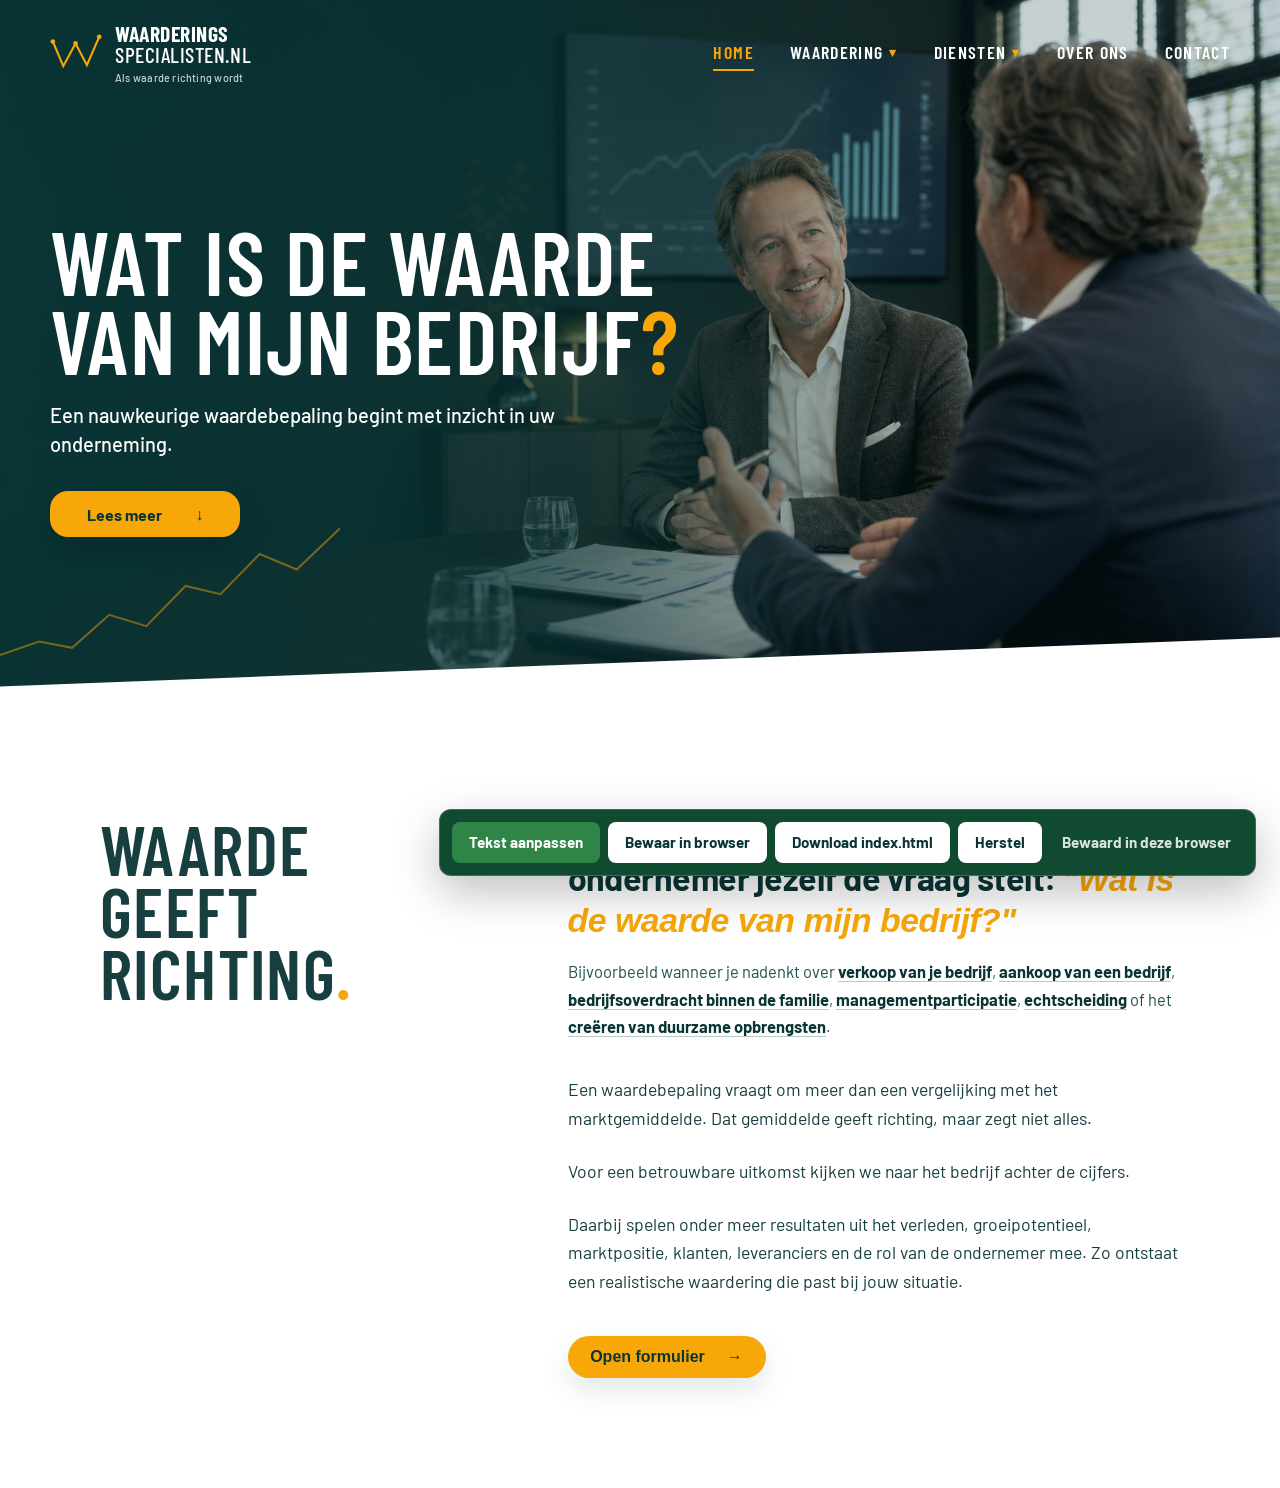
==== commit 9b45c8d5: "Add files via upload Update homepage introductietekst en brug naar aanleiding waardering" ====
--- a/index.html
+++ b/index.html
@@ -87,18 +87,29 @@
 
         <div class="text-content">
           <p class="lead">
-            Veel ondernemers stellen zich de vraag: <span>"Wat is eigenlijk de waarde van mijn bedrijf?"</span>
+            Er komt een moment dat je als ondernemer jezelf de vraag stelt:
+            <span>"Wat is de waarde van mijn bedrijf?"</span>
+          </p>
+          <p class="bridge-text">
+            Bijvoorbeeld wanneer je nadenkt over
+            <a href="aanleiding-waardering.html#verkoop">verkoop van je bedrijf</a>,
+            <a href="aanleiding-waardering.html#aankoop">aankoop van een bedrijf</a>,
+            <a href="aanleiding-waardering.html#overdracht">bedrijfsoverdracht binnen de familie</a>,
+            <a href="aanleiding-waardering.html#managementparticipatie">managementparticipatie</a>,
+            <a href="aanleiding-waardering.html#echtscheiding">echtscheiding</a>
+            of het <a href="aanleiding-waardering.html#duurzame-opbrengsten">creëren van duurzame opbrengsten</a>.
           </p>
           <p>
-            Het bepalen van de waarde van je bedrijf kan niet alleen worden gebaseerd op het
-            marktgemiddelde. Het marktgemiddelde geeft weliswaar een indicatie, maar er zijn talloze
-            factoren die een rol spelen bij een nauwkeurige waardebepaling.
+            Een waardebepaling vraagt om meer dan een vergelijking met het marktgemiddelde.
+            Dat gemiddelde geeft richting, maar zegt niet alles.
           </p>
           <p>
-            Wij zien aanzienlijke verschillen ontstaan, die afhangen van verschillende factoren,
-            zoals historische cijfers, groeipotentieel, marktsegmentatie, concurrentiepositie en
-            afhankelijkheid van klanten, leveranciers en de ondernemer. Als je een nauwkeurige
-            waardebepaling van jouw bedrijf wilt zit je <span class="no-break">bij de waarderingsspecialisten goed.</span>
+            Voor een betrouwbare uitkomst kijken we naar het bedrijf achter de cijfers.
+          </p>
+          <p>
+            Daarbij spelen onder meer resultaten uit het verleden, groeipotentieel, marktpositie,
+            klanten, leveranciers en de rol van de ondernemer mee. Zo ontstaat een realistische
+            waardering die past bij jouw situatie.
           </p>
           <a class="inline-form-button" href="contact.html">Open formulier <span>→</span></a>
         </div>
--- a/styles.css
+++ b/styles.css
@@ -95,10 +95,13 @@
 .section-title h2 { margin: 0; font: 600 clamp(3.8rem, 5.4vw, 5.5rem)/.9 var(--display); text-transform: uppercase; letter-spacing: .02em; }
 .section-title h2 span { color: var(--gold); }
 .gold-line { width: 48px; height: 4px; margin-top: 28px; background: var(--gold); }
-.text-content { max-width: 760px; }
-.text-content p { max-width: 760px; margin: 0 0 24px; font-size: 1.14rem; line-height: 1.62; text-align: justify; text-align-last: left; hyphens: none; text-wrap: pretty; }
-.text-content .lead { max-width: 860px; margin-bottom: 30px; color: var(--teal-dark); font-size: clamp(1.85rem, 2.65vw, 2.65rem); line-height: 1.18; font-weight: 650; letter-spacing: -.015em; }
+.text-content { max-width: 700px; }
+.text-content p { max-width: 680px; margin: 0 0 24px; font-size: 1.1rem; line-height: 1.64; text-align: left; hyphens: none; text-wrap: pretty; }
+.text-content .lead { max-width: 860px; margin-bottom: 18px; color: var(--teal-dark); font-size: clamp(1.85rem, 2.65vw, 2.65rem); line-height: 1.18; font-weight: 650; letter-spacing: -.015em; text-align: left; text-align-last: left; }
 .text-content .lead span { color: var(--gold); font-style: italic; font-weight: 700; }
+.text-content .bridge-text { max-width: 680px; margin-bottom: 34px; padding: 0; color: rgba(6, 63, 61, .9); font-size: 1.03rem; line-height: 1.68; text-align: left; }
+.text-content .bridge-text a { color: var(--teal-dark); font-weight: 650; text-decoration: none; border-bottom: 1px solid rgba(6, 63, 61, .28); }
+.text-content .bridge-text a:hover, .text-content .bridge-text a:focus-visible { color: #0f5c57; border-bottom-color: var(--gold); }
 .no-break { white-space: nowrap; }
 .contact-link { display: inline-block; margin-top: 8px; color: #b87900; font-weight: 600; text-decoration: underline; text-decoration-thickness: 1px; text-underline-offset: 6px; }
 .contact-link span { margin-left: 8px; }
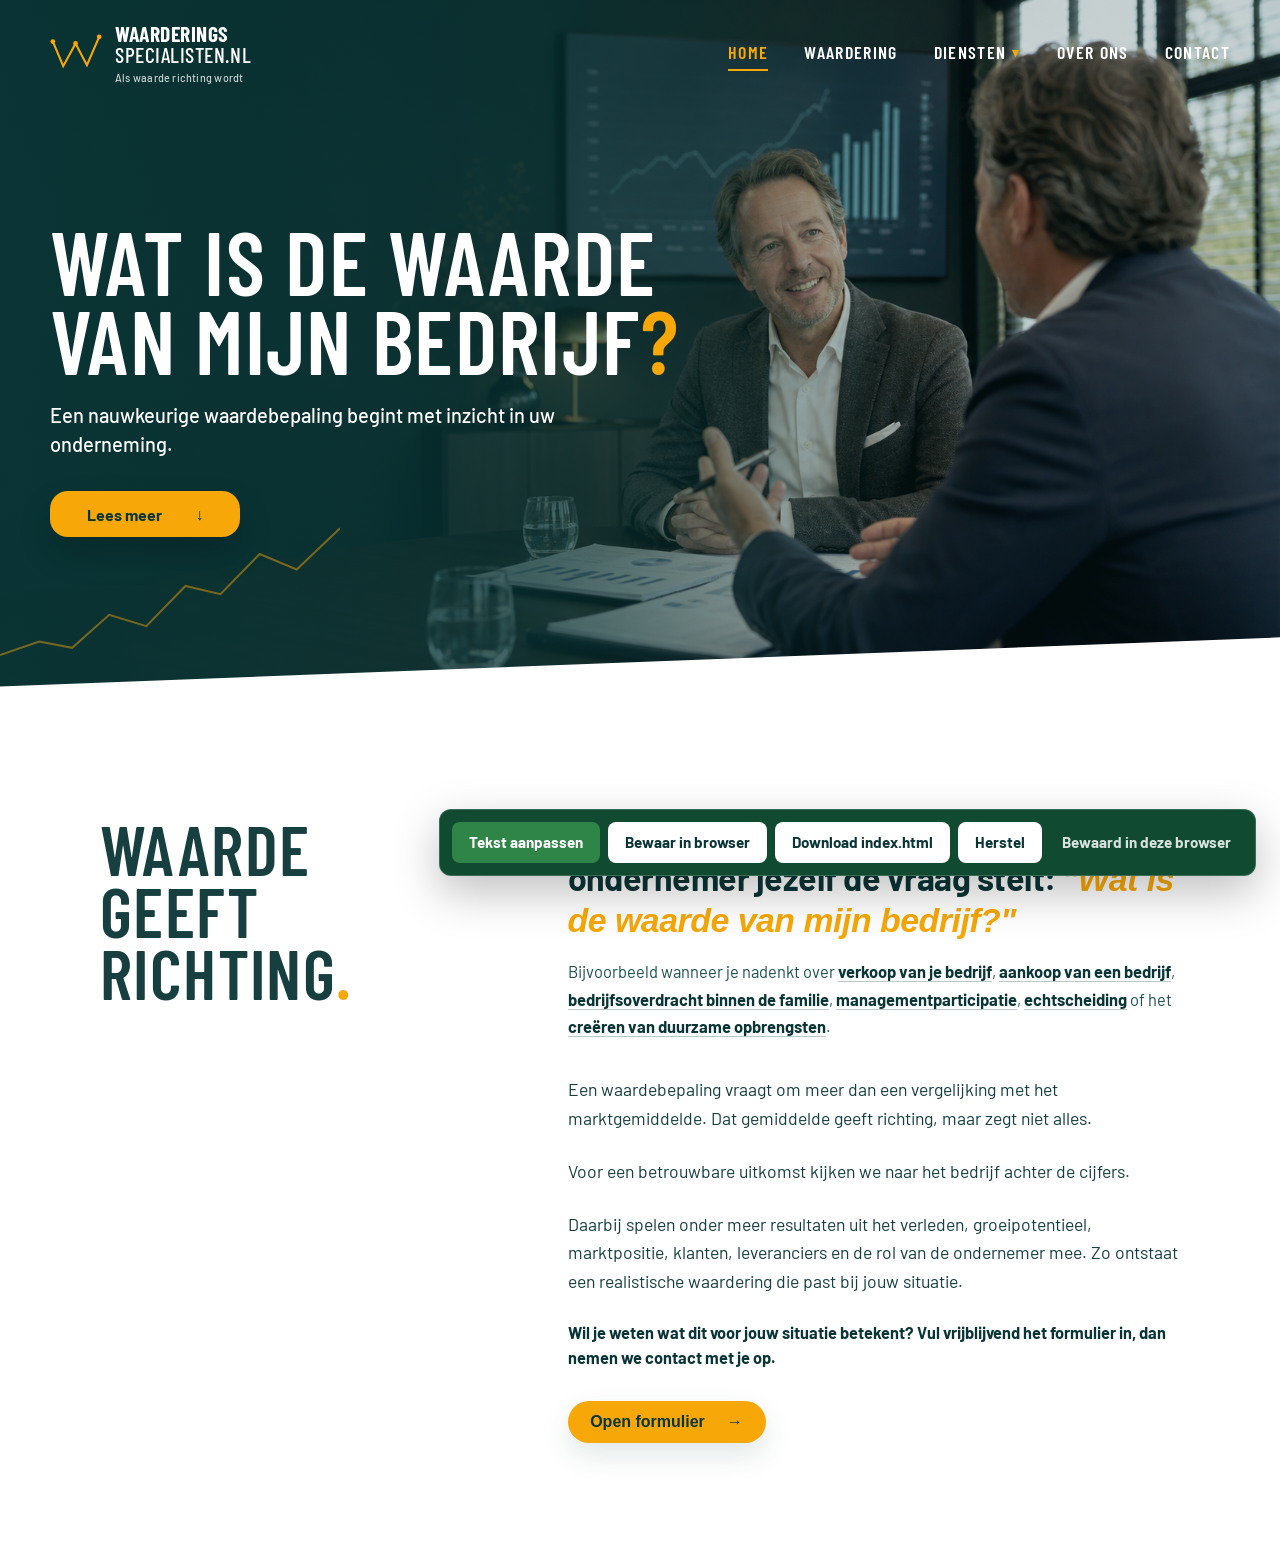
==== commit 526fb71a: "Add files via upload Update waarderen pagina en navigatie" ====
--- a/index.html
+++ b/index.html
@@ -24,13 +24,7 @@
 
     <nav class="main-nav" aria-label="Hoofdnavigatie">
       <a class="active" href="#home">Home</a>
-      <div class="nav-dropdown">
-        <button class="nav-dropdown-toggle" type="button" aria-expanded="false">Waardering <span>▾</span></button>
-        <div class="dropdown-menu">
-          <a href="aanleiding-waardering.html">Aanleiding waardering</a>
-          <a href="waarderen.html">Waarderen</a>
-        </div>
-      </div>
+      <a href="waarderen.html">Waardering</a>
       <div class="nav-dropdown services-dropdown">
         <button class="nav-dropdown-toggle" type="button" aria-expanded="false">Diensten <span>▾</span></button>
         <div class="dropdown-menu services-menu">
@@ -111,6 +105,10 @@
             klanten, leveranciers en de rol van de ondernemer mee. Zo ontstaat een realistische
             waardering die past bij jouw situatie.
           </p>
+          <p class="form-intro">
+            Wil je weten wat dit voor jouw situatie betekent? Vul vrijblijvend het formulier in,
+            dan nemen we contact met je op.
+          </p>
           <a class="inline-form-button" href="contact.html">Open formulier <span>→</span></a>
         </div>
       </div>
--- a/styles.css
+++ b/styles.css
@@ -40,24 +40,29 @@
 .main-nav a.active { color: var(--gold); }
 .nav-dropdown { position: relative; }
 .nav-dropdown-toggle { display: flex; align-items: center; gap: 6px; padding: 0; border: 0; background: transparent; cursor: pointer; }
+.nav-dropdown-toggle:focus { outline: none; }
+.nav-dropdown-toggle:focus-visible { outline: 2px solid rgba(247, 166, 0, .55); outline-offset: 6px; border-radius: 3px; }
 .nav-dropdown-toggle span { color: var(--gold); font-size: .75em; transition: transform .2s ease; }
 .nav-dropdown.open .nav-dropdown-toggle span, .nav-dropdown:hover .nav-dropdown-toggle span { transform: rotate(180deg); }
-.dropdown-menu { position: absolute; top: calc(100% + 19px); left: -18px; width: 245px; padding: 8px; background: var(--white); box-shadow: 0 16px 42px rgba(3,35,36,.22); opacity: 0; visibility: hidden; transform: translateY(-7px); transition: opacity .18s ease, transform .18s ease, visibility .18s ease; }
+.dropdown-menu { position: absolute; top: calc(100% + 19px); left: -18px; width: 285px; padding: 10px; border-radius: 2px 18px 18px 18px; background: rgba(255,255,255,.98); box-shadow: 0 22px 48px rgba(3,35,36,.18); opacity: 0; visibility: hidden; transform: translateY(-7px); transition: opacity .18s ease, transform .18s ease, visibility .18s ease; }
 .nav-dropdown:hover .dropdown-menu, .nav-dropdown:focus-within .dropdown-menu, .nav-dropdown.open .dropdown-menu { opacity: 1; visibility: visible; transform: translateY(0); }
-.dropdown-menu a { display: flex; align-items: center; justify-content: space-between; padding: 13px 12px; color: var(--teal); text-decoration: none; text-transform: none; font: 600 1rem/1.25 var(--body); letter-spacing: 0; }
-.dropdown-menu a:hover, .dropdown-menu a:focus-visible { color: var(--white); background: var(--teal); }
-.dropdown-menu a::after { content: "→"; color: var(--gold); }
+.dropdown-menu a { display: flex; align-items: center; justify-content: space-between; gap: 20px; padding: 15px 16px; border-radius: 14px; color: var(--teal); text-decoration: none; text-transform: none; font: 650 .98rem/1.25 var(--body); letter-spacing: 0; transition: background .18s ease, color .18s ease, transform .18s ease; }
+.dropdown-menu a + a { margin-top: 4px; }
+.dropdown-menu a:hover, .dropdown-menu a:focus-visible { color: var(--teal-dark); background: rgba(247, 166, 0, .13); transform: translateX(2px); }
+.dropdown-menu a::after { content: "→"; display: inline-flex; align-items: center; justify-content: center; width: 27px; height: 27px; flex: 0 0 auto; border-radius: 999px; color: var(--gold); background: rgba(247, 166, 0, .12); font-weight: 800; transition: background .18s ease, transform .18s ease; }
+.dropdown-menu a:hover::after, .dropdown-menu a:focus-visible::after { background: var(--gold); color: var(--teal-dark); transform: translateX(2px); }
 .dropdown-menu .pending { color: #718282; cursor: default; }
 .dropdown-menu .pending::after { display: none; }
 .dropdown-menu small { font-size: .65rem; font-weight: 500; }
-.services-menu { left: -60px; width: 265px; }
+.services-menu { left: -60px; width: 295px; }
 .services-dropdown.open > .services-menu, .services-dropdown:hover > .services-menu, .services-dropdown:focus-within > .services-menu { opacity: 1; visibility: visible; transform: translateY(0); }
 .submenu-parent { position: relative; }
-.submenu-toggle { display: flex; align-items: center; justify-content: space-between; width: 100%; padding: 13px 12px; border: 0; color: var(--teal); background: transparent; cursor: pointer; font: 600 1rem/1.25 var(--body); text-align: left; }
-.submenu-toggle span { color: var(--gold); font-size: 1.25rem; transition: transform .2s ease; }
-.submenu-toggle:hover, .submenu-toggle:focus-visible, .submenu-parent.submenu-open > .submenu-toggle { color: var(--white); background: var(--teal); }
+.submenu-toggle { display: flex; align-items: center; justify-content: space-between; width: 100%; gap: 20px; padding: 15px 16px; border: 0; border-radius: 14px; color: var(--teal); background: transparent; cursor: pointer; font: 650 .98rem/1.25 var(--body); text-align: left; transition: background .18s ease, color .18s ease, transform .18s ease; }
+.submenu-toggle span { display: inline-flex; align-items: center; justify-content: center; width: 27px; height: 27px; flex: 0 0 auto; border-radius: 999px; color: var(--gold); background: rgba(247, 166, 0, .12); font-size: 1.15rem; transition: transform .2s ease, background .18s ease, color .18s ease; }
+.submenu-toggle:hover, .submenu-toggle:focus-visible, .submenu-parent.submenu-open > .submenu-toggle { color: var(--teal-dark); background: rgba(247, 166, 0, .13); transform: translateX(2px); }
+.submenu-toggle:hover span, .submenu-toggle:focus-visible span, .submenu-parent.submenu-open > .submenu-toggle span { color: var(--teal-dark); background: var(--gold); }
 .submenu-parent.submenu-open > .submenu-toggle span { transform: translateX(3px); }
-.services-submenu { position: absolute; z-index: 2; top: -8px; left: calc(100% + 8px); width: 330px; padding: 8px; background: var(--teal-dark); box-shadow: 0 16px 42px rgba(3,35,36,.28); opacity: 0; visibility: hidden; transform: translateX(-8px); transition: opacity .18s ease, transform .18s ease, visibility .18s ease; }
+.services-submenu { position: absolute; z-index: 2; top: -10px; left: calc(100% + 10px); width: 350px; padding: 10px; border-radius: 2px 18px 18px 18px; background: var(--teal-dark); box-shadow: 0 22px 48px rgba(3,35,36,.24); opacity: 0; visibility: hidden; transform: translateX(-8px); transition: opacity .18s ease, transform .18s ease, visibility .18s ease; }
 .submenu-parent:hover .services-submenu, .submenu-parent:focus-within .services-submenu, .submenu-parent.submenu-open .services-submenu { opacity: 1; visibility: visible; transform: translateX(0); }
 .services-submenu a { color: var(--white); }
 .services-submenu a:hover, .services-submenu a:focus-visible { color: var(--teal-dark); background: var(--gold); }
@@ -102,6 +107,7 @@
 .text-content .bridge-text { max-width: 680px; margin-bottom: 34px; padding: 0; color: rgba(6, 63, 61, .9); font-size: 1.03rem; line-height: 1.68; text-align: left; }
 .text-content .bridge-text a { color: var(--teal-dark); font-weight: 650; text-decoration: none; border-bottom: 1px solid rgba(6, 63, 61, .28); }
 .text-content .bridge-text a:hover, .text-content .bridge-text a:focus-visible { color: #0f5c57; border-bottom-color: var(--gold); }
+.text-content .form-intro { max-width: 620px; margin: 8px 0 14px; color: var(--teal-dark); font-size: 1.02rem; line-height: 1.55; font-weight: 650; }
 .no-break { white-space: nowrap; }
 .contact-link { display: inline-block; margin-top: 8px; color: #b87900; font-weight: 600; text-decoration: underline; text-decoration-thickness: 1px; text-underline-offset: 6px; }
 .contact-link span { margin-left: 8px; }
@@ -313,55 +319,55 @@
 .subpage-footer { display: grid; grid-template-columns: 1fr auto; align-items: center; gap: 40px; padding: 55px max(38px, calc((100vw - 1040px) / 2)); color: var(--teal-dark); background: var(--gold); }
 .subpage-footer h2 { margin: 0; font: 600 3.2rem/.9 var(--display); text-transform: uppercase; }
 .subpage-footer a { display: inline-flex; gap: 32px; padding: 15px 20px; color: var(--white); background: var(--teal-dark); text-decoration: none; font-weight: 600; }
+.subpage-footer.empty-footer { min-height: 92px; padding: 0; }
 
 /* Waarderen */
-.valuing-intro { position: relative; overflow: hidden; padding: 105px 38px 115px; background: var(--white); }
+.valuing-intro { position: relative; overflow: hidden; padding: 88px 38px 105px; background: var(--white); }
 .valuing-intro::after { content: ""; position: absolute; left: -110px; bottom: -150px; width: 430px; height: 260px; opacity: .1; border: 2px solid var(--gold); transform: rotate(12deg); }
-.valuing-grid { position: relative; z-index: 1; display: grid; grid-template-columns: 1fr 1fr; gap: 82px; align-items: center; width: min(1180px, 100%); margin: 0 auto; }
-.valuing-copy h1 { margin: 0 0 27px; color: var(--teal); font: 600 clamp(4.2rem, 6vw, 6rem)/.92 var(--display); text-transform: uppercase; letter-spacing: .02em; }
+.valuing-grid { position: relative; z-index: 1; width: min(1180px, 100%); margin: 0 auto; }
+.valuing-copy { display: grid; grid-template-columns: minmax(280px, .9fr) minmax(0, 1.1fr); gap: clamp(96px, 9vw, 150px); align-items: start; }
+.valuing-copy h1 { margin: -.08em 0 0; color: var(--teal); font: 700 clamp(5rem, 7.2vw, 7.6rem)/.82 var(--display); text-transform: uppercase; letter-spacing: .02em; }
 .valuing-copy h1 span { color: var(--gold); }
 .valuing-copy .gold-line { margin: 0 0 32px; }
-.valuing-copy p { margin: 0 0 24px; font-size: 1.08rem; line-height: 1.68; }
+.valuing-text { max-width: 560px; }
+.valuing-copy p { margin: 0 0 15px; font-size: 1.08rem; line-height: 1.58; }
 .valuing-copy p:last-of-type { margin-bottom: 0; }
-.dcf-link { color: #ad7300; font-weight: 600; text-decoration: underline; text-decoration-thickness: 2px; text-underline-offset: 4px; }
-.dcf-link:hover, .dcf-link:focus-visible { color: var(--teal); }
-.valuing-image { position: relative; }
-.valuing-image::before { content: ""; position: absolute; z-index: -1; left: 24px; right: -20px; top: 24px; bottom: -20px; background: var(--gold); }
-.valuing-image img { display: block; width: 100%; aspect-ratio: 4 / 3; object-fit: cover; }
-.image-caption { display: block; margin-top: 30px; color: #667878; font-size: .82rem; }
-.why-valuing { position: relative; padding: 105px 38px 110px; background-image: linear-gradient(rgba(255,255,255,.92), rgba(255,255,255,.92)), url("assets/hero-advisory.png"); background-size: cover; background-position: center; }
+.dcf-link { color: var(--teal-dark); font-weight: 650; text-decoration: none; border-bottom: 1px solid rgba(6, 63, 61, .28); }
+.dcf-link:hover, .dcf-link:focus-visible { color: #0f5c57; border-bottom-color: var(--gold); }
+.valuing-image { position: relative; margin-top: 10px; }
+.valuing-image::before { content: ""; position: absolute; z-index: -1; left: 30px; right: -14px; top: 34px; bottom: -14px; border-radius: 0 34px 34px 34px; background: rgba(247, 166, 0, .22); }
+.valuing-image img { display: block; width: 100%; aspect-ratio: 4 / 3; object-fit: cover; border-radius: 0 30px 30px 30px; box-shadow: 0 24px 54px rgba(3,35,36,.16); }
+.image-caption { display: inline-block; margin-top: 18px; padding-left: 18px; border-left: 3px solid rgba(247, 166, 0, .45); color: #667878; font-size: .86rem; line-height: 1.5; }
+.why-valuing { position: relative; padding: 105px 38px 110px; background: #f8faf8; }
 .why-valuing::before { content: ""; position: absolute; inset: 20px; border: 1px solid rgba(21,76,76,.12); pointer-events: none; }
-.why-valuing-inner { position: relative; width: min(980px, 100%); margin: 0 auto; }
-.why-valuing h2 { margin: 0; color: var(--teal); font: 600 clamp(3.8rem, 5vw, 5.2rem)/.92 var(--display); text-align: center; text-transform: uppercase; }
+.why-valuing-inner { position: relative; display: grid; grid-template-columns: minmax(280px, .9fr) minmax(0, 1.1fr); gap: clamp(96px, 9vw, 150px); align-items: start; width: min(1180px, 100%); margin: 0 auto; }
+.why-valuing h2 { margin: -.08em 0 0; color: var(--teal); font: 700 clamp(5rem, 7.2vw, 7.6rem)/.82 var(--display); text-align: left; text-transform: uppercase; letter-spacing: .02em; }
 .why-valuing h2 span { color: var(--gold); }
-.why-valuing .gold-line { margin: 27px auto 42px; }
-.why-valuing p { margin: 0 0 27px; font-size: 1.18rem; line-height: 1.7; }
+.why-valuing .gold-line { display: none; }
+.why-valuing-text { max-width: 560px; }
+.why-valuing p { margin: 0 0 15px; font-size: 1.08rem; line-height: 1.58; }
 .why-valuing p:last-child { margin-bottom: 0; }
 .why-valuing a { color: #9b6800; font-weight: 600; text-decoration: underline; text-decoration-thickness: 2px; text-underline-offset: 4px; }
 .why-valuing a:hover, .why-valuing a:focus-visible { color: var(--teal); }
 .reason-row { scroll-margin-top: 100px; }
 .dcf-section { scroll-margin-top: 90px; overflow: hidden; color: var(--ink); background: var(--white); }
-.dcf-heading { display: flex; align-items: flex-end; justify-content: space-between; gap: 50px; padding: 85px max(38px, calc((100vw - 1180px) / 2)); color: var(--white); background: var(--teal-dark); }
+.dcf-heading { padding: 85px max(38px, calc((100vw - 1180px) / 2)); color: var(--white); background: var(--teal-dark); }
 .dcf-section h2 { max-width: 760px; margin: 0; font: 600 clamp(4rem, 6vw, 6.2rem)/.86 var(--display); text-transform: uppercase; letter-spacing: .015em; }
 .dcf-section h2 span { color: var(--gold); }
-.back-to-intro { display: inline-flex; align-items: center; gap: 12px; flex: 0 0 auto; padding: 15px 19px; color: var(--teal-dark); background: var(--gold); font-weight: 600; text-decoration: none; transition: transform .2s ease, background .2s ease; }
-.back-to-intro:hover, .back-to-intro:focus-visible { transform: translateY(-2px); background: var(--gold-soft); }
-.back-to-intro span { font-size: 1.2rem; }
-.dcf-story { display: grid; grid-template-columns: 1fr 1fr; gap: 82px; align-items: center; width: min(1180px, calc(100% - 76px)); margin: 0 auto; padding: 105px 0; }
-.dcf-story-two { background: #eef3f2; box-shadow: 0 0 0 100vmax #eef3f2; clip-path: inset(0 -100vmax); }
-.dcf-copy { position: relative; z-index: 1; }
-.dcf-number { margin: 0 0 12px !important; color: var(--gold); font: 500 4.8rem/.75 var(--display); }
-.dcf-copy h3 { margin: 0; color: var(--teal); font: 600 clamp(2.8rem, 4.2vw, 4.2rem)/.92 var(--display); text-transform: uppercase; letter-spacing: .015em; }
-.dcf-copy .gold-line { margin: 24px 0 32px; }
-.dcf-copy p { margin: 0 0 22px; font-size: 1.08rem; line-height: 1.65; }
+.dcf-story { width: min(980px, calc(100% - 76px)); margin: 0 auto; padding: 86px 0; }
+.dcf-story-two { padding-top: 0; }
+.dcf-copy { position: relative; z-index: 1; padding: clamp(34px, 5vw, 56px); background: #f8faf8; }
+.dcf-story-two .dcf-copy { background: #eef3f2; }
+.dcf-number { margin: 0 0 18px !important; color: var(--gold); font: 500 3.6rem/.8 var(--display); }
+.dcf-copy h3 { margin: 0 0 26px; color: var(--teal); font: 600 clamp(2.5rem, 3.7vw, 3.7rem)/.94 var(--display); text-transform: uppercase; letter-spacing: .015em; }
+.dcf-copy p { margin: 0 0 18px; font-size: 1.08rem; line-height: 1.62; }
 .dcf-copy p:last-child { margin-bottom: 0; }
 .dcf-image { position: relative; z-index: 1; margin: 0; }
 .dcf-image::before { content: ""; position: absolute; z-index: -1; top: 22px; left: 22px; right: -18px; bottom: -18px; background: var(--gold); }
 .dcf-story-two .dcf-image::before { left: -18px; right: 22px; }
 .dcf-image img { display: block; width: 100%; aspect-ratio: 4 / 3; object-fit: cover; }
-.dcf-return { display: flex; justify-content: center; padding: 42px 38px; background: var(--gold); }
-.dcf-return a { display: inline-flex; align-items: center; gap: 12px; color: var(--white); background: var(--teal-dark); padding: 15px 20px; font-weight: 600; text-decoration: none; }
-.dcf-return a:hover, .dcf-return a:focus-visible { color: var(--gold); }
+.dcf-form-bridge { display: grid; justify-items: start; width: min(980px, calc(100% - 76px)); margin: 0 auto 92px; padding-top: 8px; }
+.dcf-form-bridge p { max-width: 620px; margin: 0 0 8px; color: var(--teal-dark); font-size: 1.18rem; line-height: 1.5; font-weight: 700; }
 
 /* Verkoop onderneming */
 .sale-intro { position: relative; overflow: hidden; padding: 105px 38px 120px; background: var(--white); }
@@ -429,16 +435,16 @@
   .contact-band > a { width: fit-content; }
   .subpage .site-header { padding-bottom: 24px; }
   .reason-intro { padding-top: 90px; }
-  .valuing-grid, .dcf-story { grid-template-columns: 1fr; }
   .sale-intro-grid, .sale-process-heading { grid-template-columns: 1fr; }
   .session-details-grid { grid-template-columns: 1fr; gap: 60px; }
-  .valuing-grid { gap: 65px; }
+  .valuing-copy { grid-template-columns: 1fr; gap: 34px; }
+  .valuing-copy h1 { position: static; }
+  .valuing-text { max-width: 760px; }
+  .why-valuing-inner { grid-template-columns: 1fr; gap: 34px; }
+  .why-valuing-text { max-width: 760px; }
   .sale-intro-grid { gap: 65px; }
   .sale-process-heading { gap: 35px; }
   .dcf-heading { align-items: flex-start; flex-direction: column; }
-  .dcf-story { gap: 58px; }
-  .dcf-story-two .dcf-copy { grid-row: 1; }
-  .dcf-story-two .dcf-image { grid-row: 2; }
   .why-valuing { padding-top: 90px; }
 }
 
@@ -488,25 +494,22 @@
   .subpage-footer { grid-template-columns: 1fr; padding: 45px 18px; }
   .subpage-footer h2 { font-size: 2.7rem; }
   .valuing-intro { padding: 74px 18px 90px; }
-  .valuing-grid { gap: 48px; }
+  .valuing-copy { gap: 28px; }
   .valuing-copy h1 { font-size: 3.8rem; }
   .valuing-copy p { font-size: 1rem; }
-  .valuing-image::before { left: 12px; right: -10px; top: 12px; bottom: -10px; }
   .why-valuing { padding: 75px 18px 80px; }
   .why-valuing::before { inset: 10px; }
-  .why-valuing h2 { font-size: 3.5rem; text-align: left; }
-  .why-valuing .gold-line { margin-left: 0; }
-  .why-valuing p { font-size: 1.05rem; }
+  .why-valuing-inner { gap: 28px; }
+  .why-valuing h2 { font-size: 3.8rem; text-align: left; }
+  .why-valuing p { font-size: 1rem; }
   .dcf-heading { gap: 30px; padding: 65px 18px; }
   .dcf-section h2 { font-size: 3.55rem; }
-  .back-to-intro { width: 100%; justify-content: space-between; }
   .dcf-story { width: calc(100% - 36px); padding: 78px 0; gap: 46px; }
   .dcf-number { font-size: 4rem; }
   .dcf-copy h3 { font-size: 3rem; }
   .dcf-copy p { font-size: 1rem; }
   .dcf-image::before { top: 12px; left: 12px; right: -9px; bottom: -9px; }
   .dcf-story-two .dcf-image::before { left: -9px; right: 12px; }
-  .dcf-return { padding: 35px 18px; }
   .sale-intro { padding: 74px 18px 90px; }
   .session-page .sale-copy h1 { font-size: clamp(2.6rem, 13vw, 3.6rem); }
   .session-details { padding: 78px 18px; }
